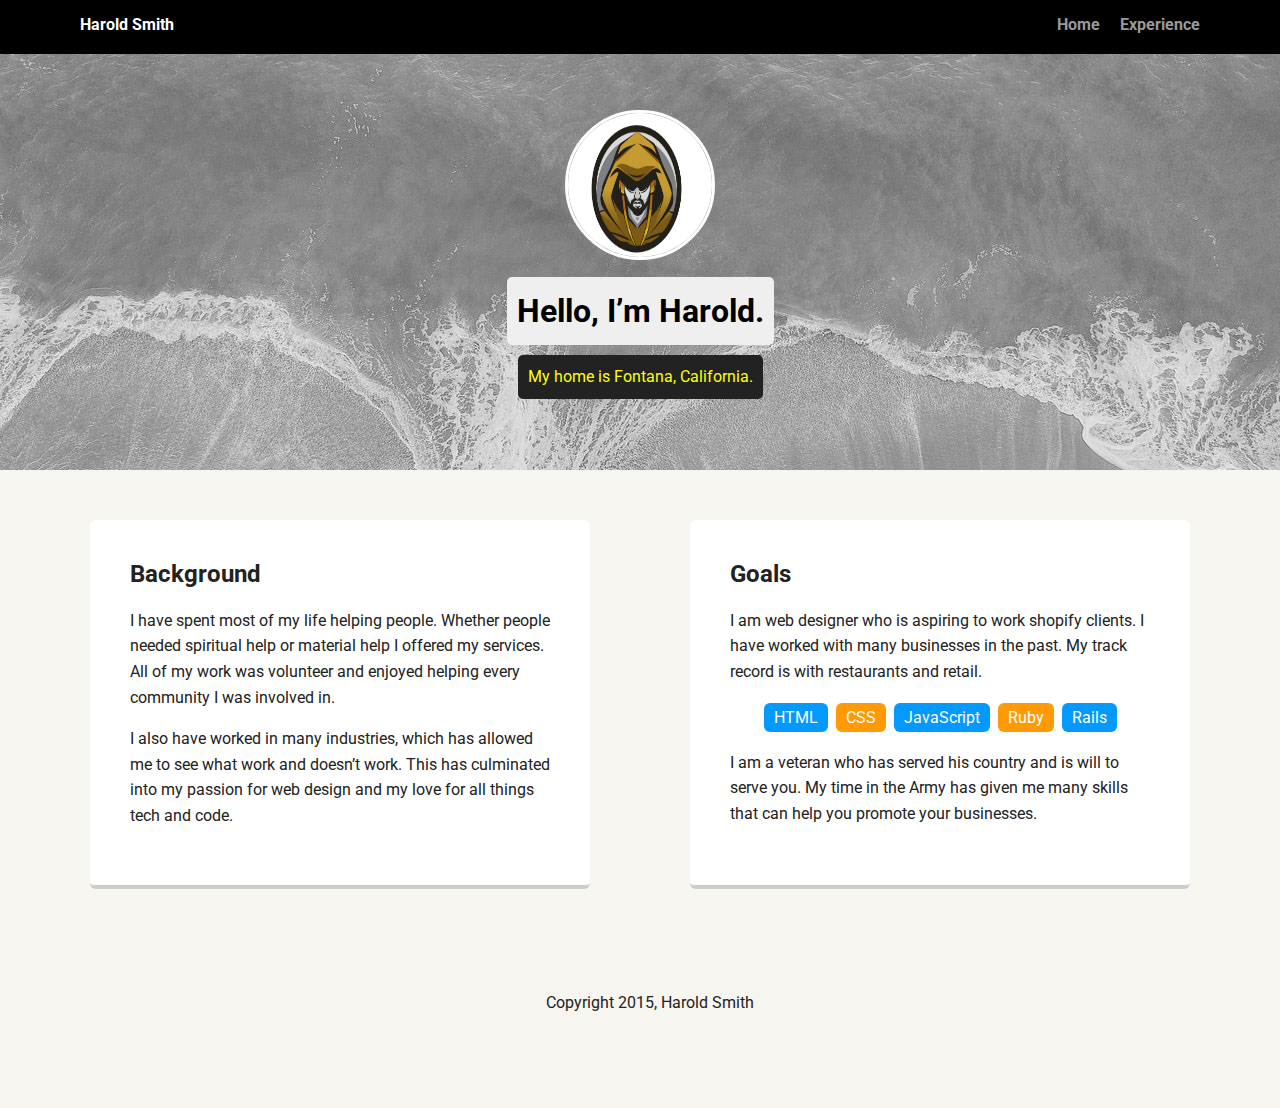
==== portfolio_update_v1 6/index.html @ 8b1525b4 "Structuring Files" ====
<!doctype html>
<html lang="en">
<head>
  <meta charset="utf-8">
  <title>Jane Smith's Profile</title>
  <meta name="viewport" content="width=device-width, initial-scale=1.0">
  <link rel="stylesheet" href="styles.css">
  <link href="https://fonts.googleapis.com/css?family=Muli%7CRoboto:400,300,500,700,900" rel="stylesheet"></head>
  <body>

    <div class="main-nav">
        <ul class="nav">
          <li class="name">Harold Smith</li>
          <li><a href="index.html">Home</a></li>
          <li><a href="experience.html">Experience</a></li>
        </ul>
    </div>

    <header>
      <img src="images/me2.jpg" alt="Drawing of Jane Smith" class="profile-image">
      <h1 class="tag name">Hello, I’m Harold.</h1>
      <p class="tag location">My home is Fontana, California.</p>
    </header>

    <main class="flex">
      <div class="card">
        <h2>Background</h2>
        <p>I have spent most of my life helping people. Whether people needed spiritual help or material help I offered my services. All of my work was volunteer and enjoyed helping every community I was involved in. </p>
        <p>I also have worked in many industries, which has allowed me to see what work and doesn’t work. This has culminated into my passion for web design and my love for all things tech and code.</p>
      </div> 

      <div class="card">
        <h2>Goals</h2>
        <p>I am web designer who is aspiring to work shopify clients. I have worked with many businesses in the past. My track record is with restaurants and retail. </p>
        <ul class="skills">
          <li>HTML</li>
          <li>CSS</li>
          <li>JavaScript</li>
          <li>Ruby</li>
          <li>Rails</li>
        </ul>
        <p>I am a veteran who has served his country and is will to serve you. My time in the Army has given me many skills that can help you promote your businesses.</p>
      </div> 

    </main>
    <footer>

      <p class="copyright">Copyright 2015, Harold  Smith</p>

    </footer>
  </body>
  </html>
---- portfolio_update_v1 6/styles.css ----
/* Global Layout Set-up */
* { 
  box-sizing: border-box;
}
  
body {
  margin: 0;
  padding: 0;
  text-align: center;
  font-family: 'Roboto', sans-serif;
  color: #222;
  background: #f7f5f0;
}
/* Link Styles */

a {
  text-decoration: none;
  color: #999;
}
a:hover {
  color: #6633ff;
}

/* Section Styles */

.main-nav {
  width: 100%;
  background: black;
  min-height: 30px;
  padding: 10px;
  position: fixed;
  text-align: center;
}
.nav {
  display: flex;
  justify-content: space-around;
  font-weight: 700;
  list-style-type: none;
  margin: 0 auto;
  padding: 0;
}

.nav .name {
    display: block;
    margin-right: auto;
    color: white;
}
.nav li {
  padding: 5px 10px 10px 10px;
}
.nav a {
  transition: all .5s;
}
.nav a:hover {
  color: white
}

header {
  text-align: center;
  background: url('images/Beach.jpg') no-repeat top center ;
  background-size: cover;
  overflow: hidden;
  padding-top: 60px;
}
header {
  line-height: 1.5;
}
header .profile-image {
  margin-top: 50px;
  width: 150px;
  height: 150px;
  border-radius: 50%;
  border: 3px solid white;
  transition: all .5s;
}
header .profile-image:hover {
  transform: scale(1.2) rotate(5deg);
}
.tag {
  background-color: #efefef;
  color: black;
  padding: 10px;
  border-radius: 5px;
  display: table;
  margin: 10px auto;
} 
.location {
  background-color: #222;
  color: yellow;
}
.card {
  margin: 30px;
  padding: 20px 40px 40px;
  max-width: 500px;
  text-align: left;
  background: #fff;
  border-bottom: 4px solid #ccc;
  border-radius: 6px;
  transition: all .5s;
}
.card:hover {
  border-color: #ff99ff;
}

ul.skills {
  padding: 0;
  text-align: center;
}

.skills li {
  border-radius: 6px;
  display: inline-block;
  background: #ff9904;
  color: white;
  padding: 5px 10px;
  margin: 2px;
}

.skills li:nth-child(odd) {
  background: #0399ff;
}

footer {
  width: 100%;
  min-height: 30px;
  padding: 20px 0 40px 20px;
}

footer .copyright {
  top: -8px;
  font-size: .75em;
}

footer ul {
  list-style-type: none;
  margin: 0;
  padding: 0;
}

footer ul li {
  display: inline-block;
}

a.social {
  display: inline-block;
  text-indent: -9999px;
  margin-left: 5px;
  width: 30px;
  height: 30px;
  background-size: 30px 30px;
  opacity: .4;
  transition: all .5s;
}
a.twitter {
  background-image: url(images/twitter.svg);
}
a.linkedin {
  background-image: url(images/linkedin.svg);
}
a.github {
  background-image: url(images/github.svg);
}
a.social:hover {
  opacity: 1;
}
.clearfix {
  clear: both;
}

/* Styles for larger screens */
@media screen and (min-width: 720px) {
  
  .flex {
      display: -ms-flexbox;      /* TWEENER - IE 10 */
      display: flex; 
      max-width: 1200px;
      -ms-flex-pack: distribute;
      justify-content: space-around;
      margin: 0 auto;
  }

  header {
    min-height: 470px;
  }

  .nav {
    max-width: 1200px;
    padding: 0 30px;
  }


  main {
    padding-top: 20px;
  }

  main p {
    line-height: 1.6em;
  }

  footer {
    font-size: 1.3em;
    max-width: 1200px;
    margin: 40px auto;
  }

}
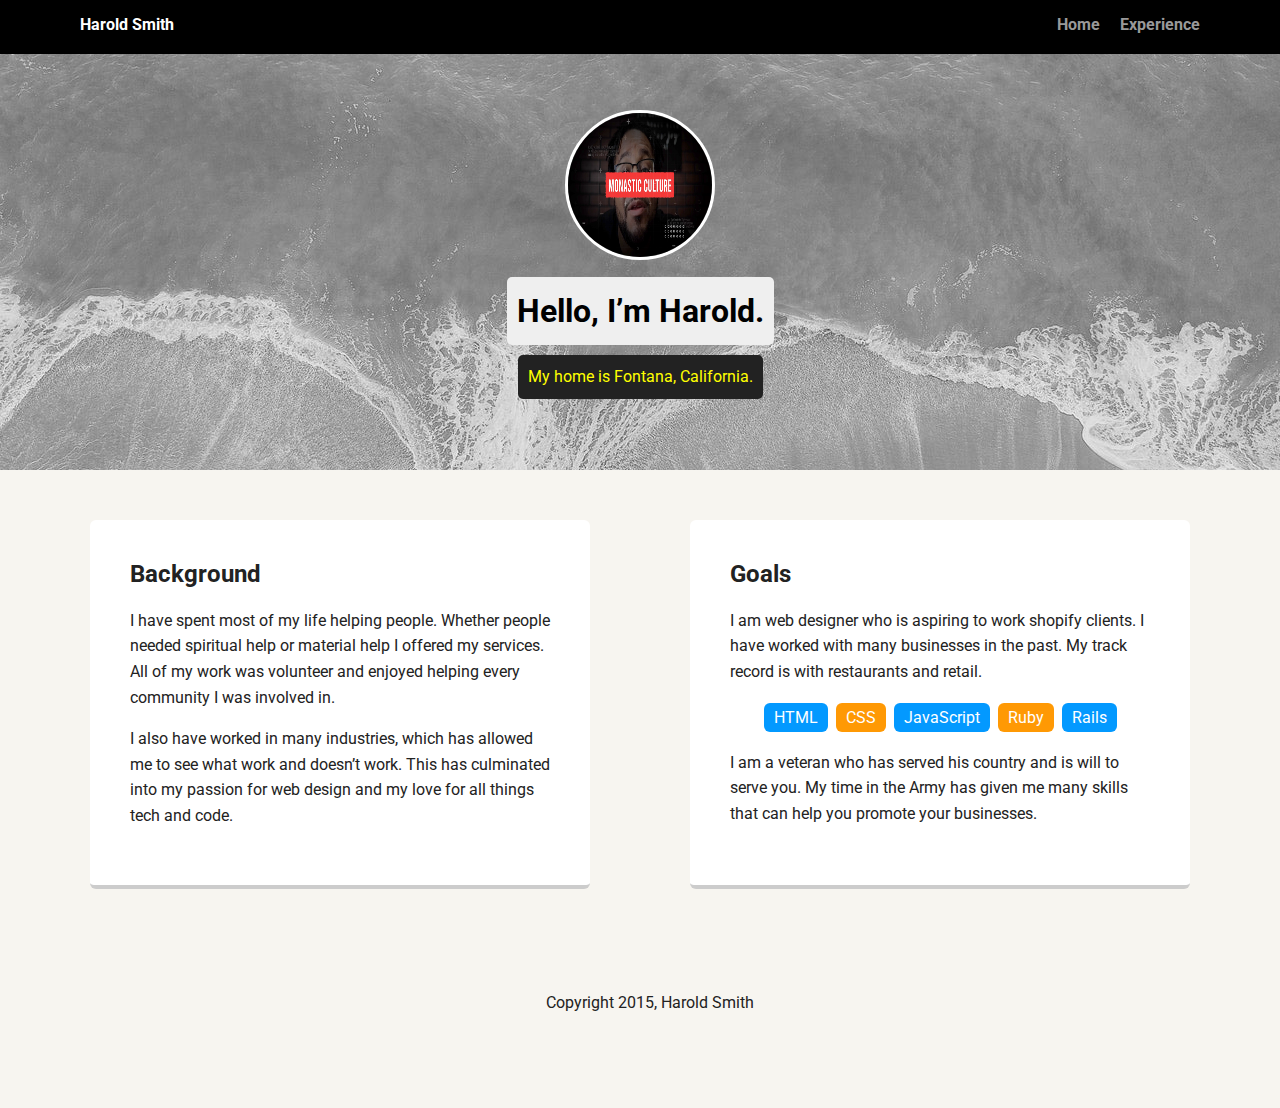
==== commit 05ae8f25: "Final update" ====
--- a/portfolio_update_v1 6/index.html
+++ b/portfolio_update_v1 6/index.html
@@ -2,7 +2,7 @@
 <html lang="en">
 <head>
   <meta charset="utf-8">
-  <title>Jane Smith's Profile</title>
+  <title>Harold Smith's Profile</title>
   <meta name="viewport" content="width=device-width, initial-scale=1.0">
   <link rel="stylesheet" href="styles.css">
   <link href="https://fonts.googleapis.com/css?family=Muli%7CRoboto:400,300,500,700,900" rel="stylesheet"></head>
@@ -17,7 +17,7 @@
     </div>
 
     <header>
-      <img src="images/me2.jpg" alt="Drawing of Jane Smith" class="profile-image">
+      <img src="images/Final.jpg" alt="Drawing of Jane Smith" class="profile-image">
       <h1 class="tag name">Hello, I’m Harold.</h1>
       <p class="tag location">My home is Fontana, California.</p>
     </header>
--- a/portfolio_update_v1 6/styles.css
+++ b/portfolio_update_v1 6/styles.css
@@ -57,7 +57,7 @@
 
 header {
   text-align: center;
-  background: url('images/Beach.jpg') no-repeat top center ;
+  background: url('images/Beach1.jpg') no-repeat top center ;
   background-size: cover;
   overflow: hidden;
   padding-top: 60px;
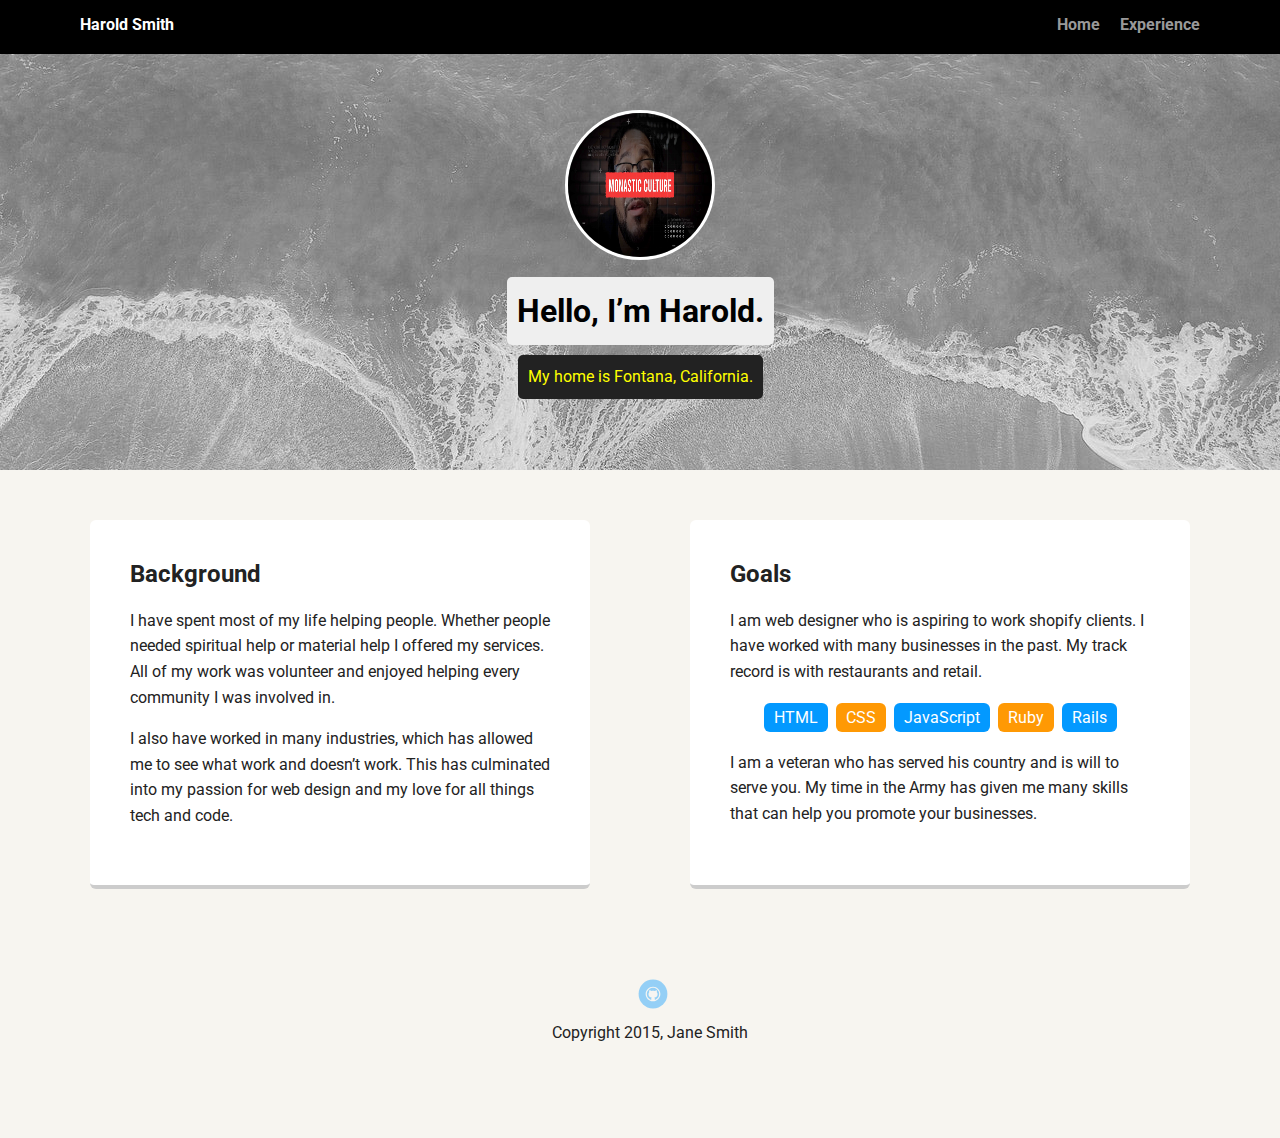
==== commit c4363825: "Corrections" ====
--- a/portfolio_update_v1 6/index.html
+++ b/portfolio_update_v1 6/index.html
@@ -17,7 +17,7 @@
     </div>
 
     <header>
-      <img src="images/Final.jpg" alt="Drawing of Jane Smith" class="profile-image">
+      <img src="images/Final.jpg" alt="Image of Harold Smith" class="profile-image">
       <h1 class="tag name">Hello, I’m Harold.</h1>
       <p class="tag location">My home is Fontana, California.</p>
     </header>
@@ -44,9 +44,10 @@
 
     </main>
     <footer>
-
-      <p class="copyright">Copyright 2015, Harold  Smith</p>
-
+      <ul>
+        <li><a href="https://github.com/Haroldjt35" class="social github">Github</a></li>
+      </ul>
+      <p class="copyright">Copyright 2015, Jane Smith</p>
     </footer>
   </body>
   </html>
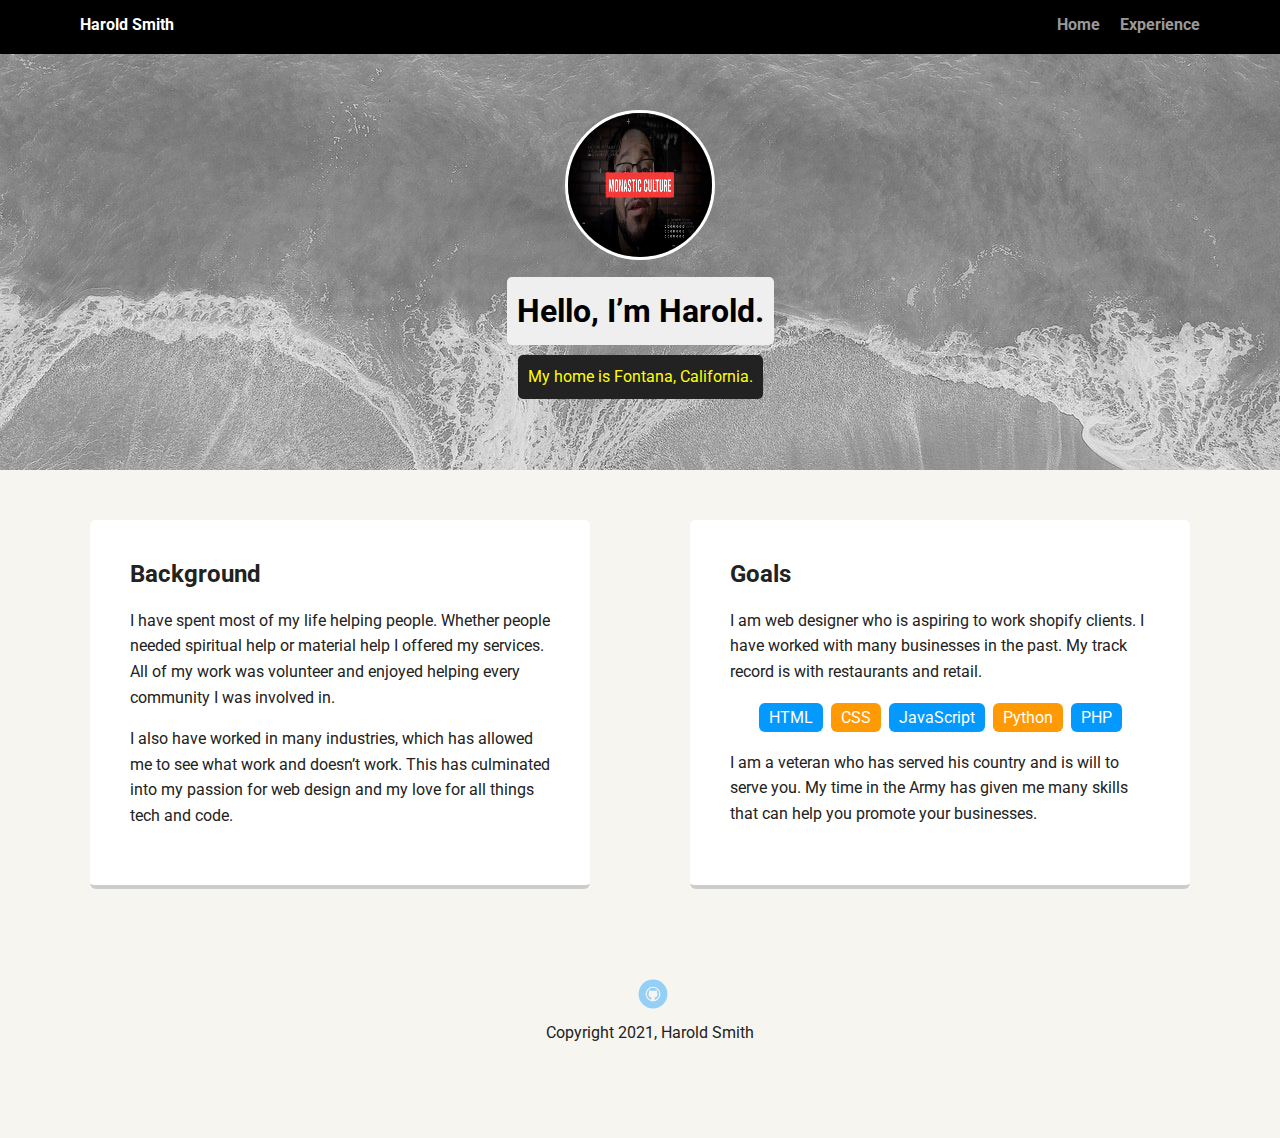
==== commit ed78938a: "techdegree corrections" ====
--- a/portfolio_update_v1 6/index.html
+++ b/portfolio_update_v1 6/index.html
@@ -36,8 +36,8 @@
           <li>HTML</li>
           <li>CSS</li>
           <li>JavaScript</li>
-          <li>Ruby</li>
-          <li>Rails</li>
+          <li>Python</li>
+          <li>PHP</li>
         </ul>
         <p>I am a veteran who has served his country and is will to serve you. My time in the Army has given me many skills that can help you promote your businesses.</p>
       </div> 
@@ -47,7 +47,7 @@
       <ul>
         <li><a href="https://github.com/Haroldjt35" class="social github">Github</a></li>
       </ul>
-      <p class="copyright">Copyright 2015, Jane Smith</p>
+      <p class="copyright">Copyright 2021, Harold Smith</p>
     </footer>
   </body>
   </html>
